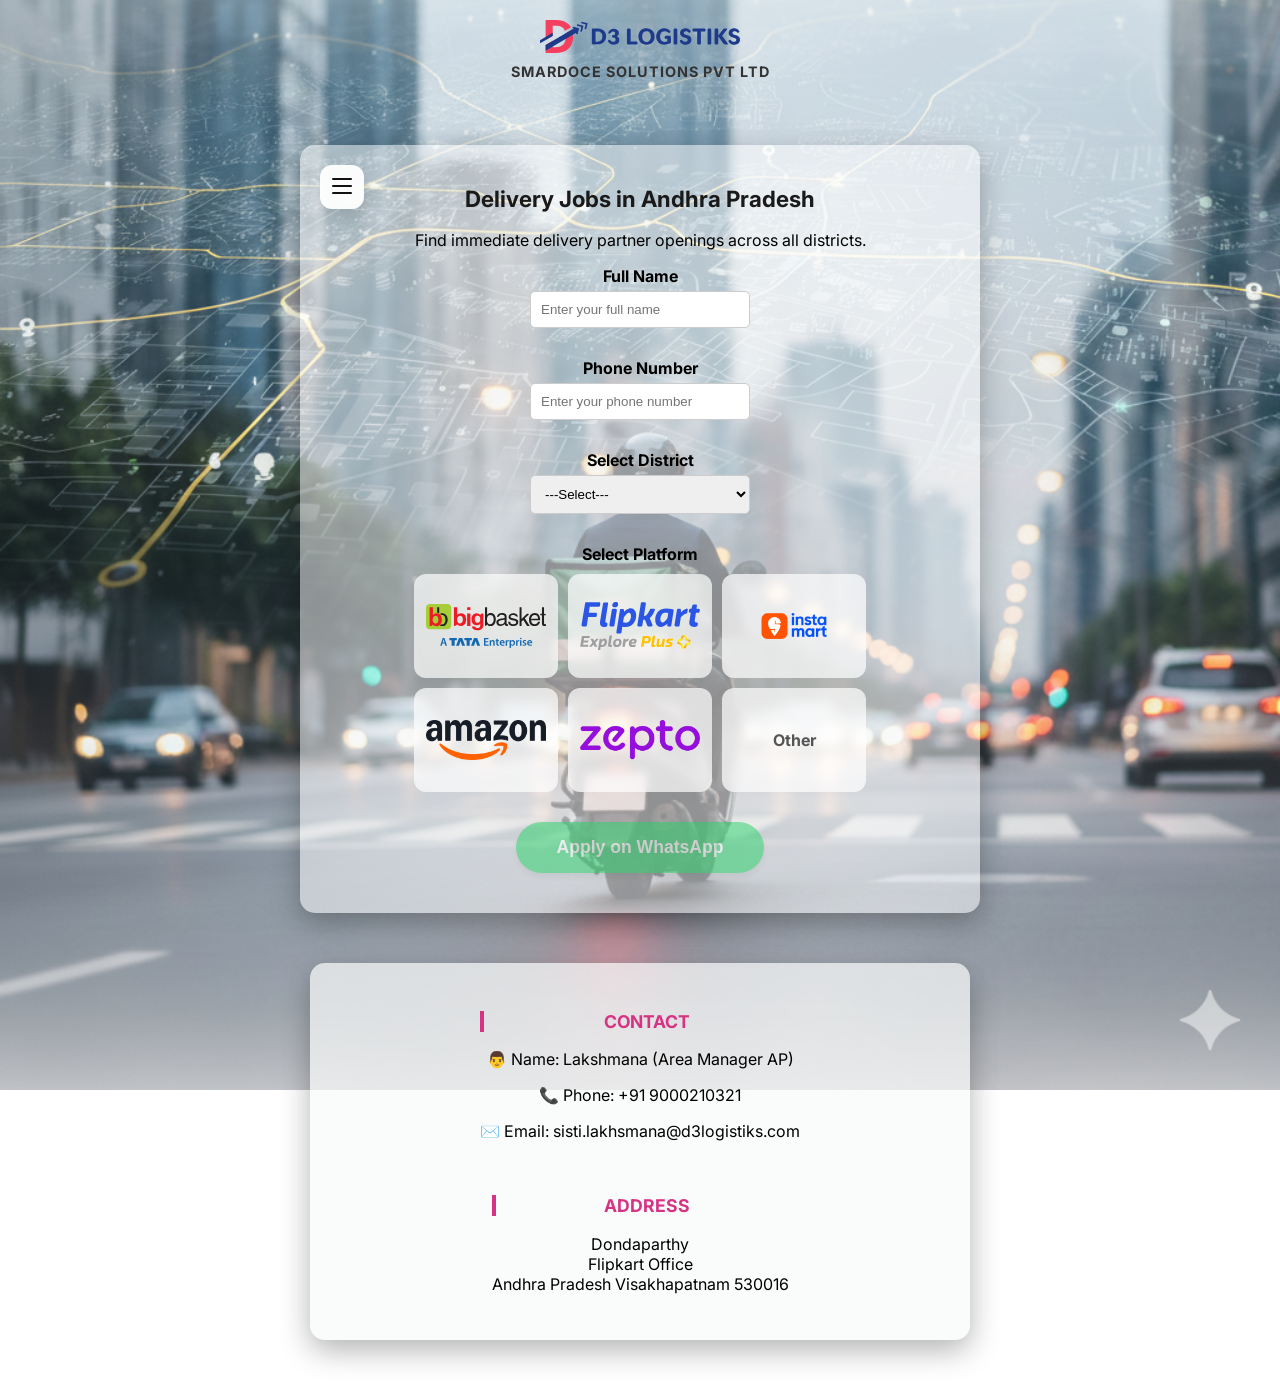
==== index.html @ c60ab4c1 "updates and new chnages" ====
<!DOCTYPE html>
<html lang="en">

<head>
  <meta name="google-site-verification" content="8rsIMIrEUwJjb5L4Sz1_j0bPpvGxQ_LB4_jhRr4Eia0" />
  <meta charset="UTF-8">
  <meta name="viewport" content="width=device-width, initial-scale=1.0">
  <link rel="icon" type="image/png" href="logo.svg">
  <link rel="stylesheet" href="style.css">
  <title>Delivery Jobs in Visakhapatnam | Direct Openings 2026</title>
  <meta name="description" content="Find the latest delivery partner jobs in Vizag. High pay and flexible hours.">

  <script type="application/ld+json">
    {
      "@context": "https://schema.org/",
      "@type": "JobPosting",
      "title": "Delivery Executive",
      "description": "Delivery partner roles available across Vizag. Must have a two-wheeler and valid license.",
      "datePosted": "2026-03-16",
      "hiringOrganization" : { "@type" : "Organization", "name" : "Delivery App Visakhapatnam" },
      "jobLocation": {
        "@type": "Place",
        "address": {
          "@type": "PostalAddress",
          "addressLocality": "Visakhapatnam",
          "addressRegion": "AP",
          "addressCountry": "IN"
        }
      }
    }
    </script>
</head>


<body>
  <div class="header-logo">
    <img src="logo.svg" alt="D3 Logistiks Logo">
    <p class="company-name">SMARDOCE SOLUTIONS PVT LTD</p>
  </div>
  <main class="main-card">
    <nav class="page-menu">
      <button class="menu-toggle" id="menu-toggle" aria-expanded="false" aria-label="Open menu">
        <span></span>
        <span></span>
        <span></span>
      </button>
      <div class="menu-dropdown" id="menu-dropdown" aria-hidden="true">
        <a href="referafriend.html" class="menu-bonus-link menu-item-link">
          <span class="menu-item-icon">🔖</span>
          Refer a Friend
          <span class="menu-bonus-value">1000/-</span>
        </a>
        <a href="help.html" class="menu-item-link">
          <span class="menu-item-icon">💡</span>
          Help
        </a>
        <a href="advance-payment.html" class="menu-item-link">
          <span class="menu-item-icon">💰</span>
          Advance Payment
        </a>
        <a href="complaint.html" class="menu-item-link">
          <span class="menu-item-icon">⚠️</span>
          Complaint
        </a>
      </div>
    </nav>
    <!-- <h1>SMARDOCE SOLUTIONS PVT LTD</h1> -->
    <h2>Delivery Jobs in Andhra Pradesh</h1>
      <p style="text-align: center;">Find immediate delivery partner openings across all districts.</p>

      <div class="form-control-group">
        <label for="name"><strong>Full Name</strong></label>
        <input type="text" id="name" name="name" placeholder="Enter your full name" maxlength="30" required>
        <div id="name-error" class="error-message" style="display: none;"></div>
      </div>

      <div class="form-control-group">
        <label for="phone"><strong>Phone Number</strong></label>
        <input type="tel" id="phone" name="phone" placeholder="Enter your phone number" pattern="[0-9]{10}" maxlength="10" required>
        <div id="phone-error" class="error-message" style="display: none;"></div>
      </div>

      <div class="form-control-group">
        <label for="district"><strong>Select District</strong></label>
        <select id="district" name="district" onchange="checkDistrict(this.value)">
          <option value="">---Select---</option>
          <option value="alluri_sitharama_raju">Alluri Sitharama Raju</option>
          <option value="anakapalli">Anakapalli</option>
          <option value="ananthapuramu">Ananthapuramu</option>
          <option value="annamayya">Annamayya</option>
          <option value="bapatla">Bapatla</option>
          <option value="chittoor">Chittoor</option>
          <option value="dr_br_ambedkar_konaseema">Dr. B.R. Ambedkar Konaseema</option>
          <option value="east_godavari">East Godavari</option>
          <option value="eluru">Eluru</option>
          <option value="guntur">Guntur</option>
          <option value="kakinada">Kakinada</option>
          <option value="krishna">Krishna</option>
          <option value="kurnool">Kurnool</option>
          <option value="nandyal">Nandyal</option>
          <option value="ntr">NTR</option>
          <option value="prakasam">Prakasam</option>
          <option value="spsr_nellore">SPSR Nellore</option>
          <option value="srikakulam">Srikakulam</option>
          <option value="tirupati">Tirupati</option>
          <option value="visakhapatnam">Visakhapatnam</option>
          <option value="vizianagaram">Vizianagaram</option>
          <option value="west_godavari">West Godavari</option>
          <option value="ysr_kadapa">YSR Kadapa</option>
          <option value="other">Other</option>
        </select>

        <input type="text" id="other-district" name="other-district" placeholder="Enter your district"
          style="display:none; margin-top: 10px;">
      </div>


      <div class="form-control-group">
        <label><strong>Select Platform</strong></label>

        <div class="platform-options">
          <label class="option-card">
            <input type="radio" name="platform" value="bigbasket" onchange="checkPlatform(this.value)">
            <div class="card-content">
              <img src="assets/Bigbasket_logo.svg" alt="Bigbasket">
            </div>
          </label>

          <label class="option-card">
            <input type="radio" name="platform" value="flipkart" onchange="checkPlatform(this.value)">
            <div class="card-content">
              <img src="assets/Flipkart_logo.svg" alt="Flipkart">
            </div>
          </label>

          <label class="option-card">
            <input type="radio" name="platform" value="instamart" onchange="checkPlatform(this.value)">
            <div class="card-content">
              <img src="assets/Instamart_logo.png" alt="Instamart">
            </div>
          </label>

          <label class="option-card">
            <input type="radio" name="platform" value="amazon" onchange="checkPlatform(this.value)">
            <div class="card-content">
              <img src="assets/amazon.png" alt="Amazon">
            </div>
          </label>

          <label class="option-card">
            <input type="radio" name="platform" value="zepto" onchange="checkPlatform(this.value)">
            <div class="card-content">
              <img src="assets/zepto.png" alt="Zepto">
            </div>
          </label>

          <label class="option-card">
            <input type="radio" name="platform" value="other" onchange="checkPlatform(this.value)">
            <div class="card-content">
              <span>Other</span>
            </div>
          </label>
        </div>

        <input type="text" id="other-platform" name="other-platform" placeholder="Enter platform name"
          style="display:none; margin-top: 15px; width: 220px; padding: 10px; border-radius: 5px; border: 1px solid #ccc;">
      </div>

      <div style="text-align: center; margin-top: 20px;">
        <button id="whatsapp-btn" class="whatsapp-apply-btn" type="button">
          Apply on WhatsApp
        </button>
      </div>
  </main>

  <script src="script.js"></script>

  <div class="loading-overlay" id="loading-overlay">
    <div>
      <div class="spinner"></div>
      <div class="loading-text">Submitting...</div>
    </div>
  </div>

</body>

<footer class="footer-container main-card">
  <div class="footer-content">
    <div class="footer-column">
      <h3 class="footer-heading">CONTACT</h3>
      <p>👨 Name: Lakshmana (Area Manager AP)</p>
      <p>📞 Phone: +91 9000210321</p>
      <p>✉️ Email: sisti.lakhsmana@d3logistiks.com</p>
    </div>

    <div class="footer-column">
      <h3 class="footer-heading">ADDRESS</h3>
      <p>Dondaparthy<br>Flipkart Office<br>Andhra Pradesh Visakhapatnam 530016</p>
    </div>
  </div>

</footer>

</html>
---- style.css ----
/* Import modern font from Google Fonts */
    @import url('https://fonts.googleapis.com/css2?family=Inter:wght@300;400;600&display=swap');

    .main-card {
        background: rgba(255, 255, 255, 0.5); /* 90% opacity white */
        padding: 40px;
        border-radius: 15px;
        margin: 50px auto;
        width: 90%;
        max-width: 600px;
        box-shadow: 0 10px 30px rgba(0,0,0,0.3);
        position: relative;
    }
    
    .footer-container {
        background-color: rgba(248, 249, 250, 0.7); /* Slight transparency */
        padding: 20px;
        text-align: center;
    }

    body {
        background-image: url('assets/backgroundD3.png');
        background-size: cover;
        background-position: center;
        background-attachment: fixed;
        background-repeat: no-repeat;
        font-family: 'Inter', sans-serif;
        margin: 0;
        min-height: 100vh;
    }

    .header-logo {
        display: flex;
        flex-direction: column; /* Stacks items vertically */
        align-items: center;    /* Centers items horizontally */
        margin: 20px 0;         /* Adds space above and below the header */
    }
    
    .header-logo img {
        width: 200px;
        height: auto;
    }
    
    .company-name {
        margin-top: 10px;       /* Gap between logo and text */
        font-size: 0.9em;       /* Adjust size to look professional */
        font-weight: bold;
        color: #333;            /* Matches your clean aesthetic */
        letter-spacing: 1px;    /* Optional: adds a modern feel */
        text-transform: uppercase;
    }

    .page-menu {
        display: flex;
        justify-content: flex-start;
        align-items: center;
        position: absolute;
        top: 20px;
        left: 20px;
        z-index: 20;
        padding: 0;
    }

    .menu-toggle {
        border: none;
        background: rgba(255, 255, 255, 0.95);
        width: 44px;
        height: 44px;
        border-radius: 12px;
        cursor: pointer;
        display: inline-flex;
        align-items: center;
        justify-content: center;
        box-shadow: 0 8px 20px rgba(0,0,0,0.12);
        transition: transform 0.2s ease, background-color 0.2s ease;
        padding: 0;
        position: relative;
    }

    .menu-toggle:hover,
    .menu-toggle:focus {
        background: rgba(255, 255, 255, 1);
        transform: translateY(-1px);
    }

    .menu-toggle span {
        display: block;
        width: 20px;
        height: 2.5px;
        background: #111;
        border-radius: 999px;
        position: absolute;
        left: 50%;
        transform: translateX(-50%);
        transition: transform 0.2s ease, opacity 0.2s ease;
    }

    .menu-toggle span:nth-child(1) {
        top: 13px;
    }

    .menu-toggle span:nth-child(2) {
        top: 20px;
    }

    .menu-toggle span:nth-child(3) {
        top: 27px;
    }

    .menu-dropdown {
        position: absolute;
        top: 72px;
        left: 0;
        background: rgba(255, 255, 255, 0.95);
        border-radius: 16px;
        box-shadow: 0 18px 40px rgba(0,0,0,0.18);
        display: none;
        flex-direction: column;
        gap: 10px;
        padding: 16px;
        min-width: 200px;
        z-index: 10;
    }

    .menu-dropdown.show {
        display: flex;
    }

    .menu-dropdown a {
        display: block;
        color: #111;
        background: rgba(0, 0, 0, 0.04);
        padding: 10px 14px;
        border-radius: 12px;
        text-decoration: none;
        font-weight: 600;
        transition: background 0.2s ease;
    }

    .menu-dropdown a:hover,
    .menu-dropdown a:focus {
        background: rgba(0, 0, 0, 0.08);
    }

    .menu-bonus-link,
    .menu-item-link {
        display: flex;
        align-items: center;
        gap: 10px;
        justify-content: flex-start;
    }

    .menu-bonus-link .menu-bonus-value {
        margin-left: auto;
    }

    .menu-item-icon,
    .menu-bonus-icon {
        display: inline-flex;
        align-items: center;
        justify-content: center;
        width: 30px;
        height: 30px;
        border-radius: 10px;
        font-size: 1rem;
    }

    .menu-item-icon {
        background: rgba(0, 0, 0, 0.06);
        color: #111;
    }

    .menu-bonus-icon {
        background: #ef4b4b;
        color: #fff;
    }

    .menu-bonus-value {
        background: #ffecea;
        color: #c31e1e;
        padding: 4px 10px;
        border-radius: 999px;
        font-weight: 700;
        font-size: 0.95rem;
        white-space: nowrap;
    }

    .page-link {
        display: inline-block;
        margin-top: 18px;
        color: #111;
        background: rgba(255,255,255,0.92);
        border-radius: 12px;
        padding: 10px 16px;
        text-decoration: none;
        font-weight: 600;
        box-shadow: 0 8px 18px rgba(0,0,0,0.1);
    }

    .page-link:hover,
    .page-link:focus {
        background: rgba(255,255,255,1);
    }

    .info-section {
        background: rgba(255, 255, 255, 0.72);
        margin: 20px auto;
        padding: 24px;
        border-radius: 18px;
        max-width: 760px;
        box-shadow: 0 20px 40px rgba(0,0,0,0.08);
    }

    .info-section h3 {
        margin-top: 0;
        font-size: 1.2rem;
        color: #111;
    }

    .info-section p {
        margin: 10px 0 0;
        line-height: 1.6;
        color: #333;
    }

    h1 { text-align: center; color: #1a1a1a; margin-bottom: 30px; }
    h2 { text-align: center; color: #1a1a1a; margin-top: 0; font-size: 1.4em; }
    
    @media (max-width: 768px) {
        body { padding: 10px; }
        .main-card {
            width: 95%;
            padding: 30px;
        }
        .page-menu {
            top: 12px;
            left: 12px;
        }
        .menu-dropdown {
            top: 64px;
            right: auto;
            left: 12px;
            min-width: calc(100vw - 48px);
            max-width: 300px;
        }
        .whatsapp-apply-btn {
            width: 100%;
            padding: 15px;
        }
        .form-control-group {
            width: 100%;
        }
                #district, #other-district, #platform, #name, #phone, #ap-name, #ap-phone, #ap-hub-name, #ap-hub-incharge, #ap-location {
            width: 100%;
            max-width: 100%;
        }
    }

    @media (max-width: 600px) {
        body { padding: 10px; }
        .main-card {
            padding: 24px;
        }
    }

    .whatsapp-apply-btn {
        display: inline-block;
        background-color: #25D366; /* Official WhatsApp Green */
        color: white;
        padding: 15px 40px;
        border-radius: 50px; /* This makes it pill-shaped */
        text-decoration: none;
        font-weight: 600;
        font-size: 1.1em;
        text-align: center;
        border: none;
        cursor: pointer;
        box-shadow: 0 4px 6px rgba(0,0,0,0.1);
        transition: background-color 0.3s, transform 0.2s;
    }
    
    .whatsapp-apply-btn:hover {
        background-color: #128C7E; /* Darker green on hover */
        transform: scale(1.05); /* Slight pop effect */
    }

    /* Container for the district selection group */
.form-control-group {
    display: flex;
    flex-direction: column;
    align-items: center; /* Keeps everything centered */
    margin-bottom: 30px;
}

/* Force both the select and input to have the exact same width and padding */
#district, #other-district, #platform, #name, #phone, #ap-name, #ap-phone, #ap-hub-name, #ap-hub-incharge, #ap-location, #rf-name, #rf-phone, #rf-hub-name, #rf-referral-name, #rf-location, #cm-name, #cm-phone, #cm-hub-name, #cm-complaint {
    width: 220px;
    padding: 10px;
    border-radius: 5px;
    border: 1px solid #ccc;
    box-sizing: border-box; /* This is crucial for consistent alignment */
    margin-top: 5px;
}


/* Ensure the footer inherits the card look */
.footer-container.main-card {
    margin-top: 50px;
    padding: 30px;
    display: block; /* Ensures it acts like a card */
}

/* Use Flexbox to align contact/address side-by-side */
.footer-content {
    display: flex;
    flex-wrap: wrap;
    justify-content: space-around;
    gap: 20px;
}

.footer-heading {
    color: #d63384; 
    font-size: 1.1em; 
    border-left: 4px solid #d63384; 
    padding-left: 10px;
}


.platform-options {
    display: flex;
    flex-wrap: wrap;
    gap: 10px;
    justify-content: center;
    margin-top: 10px;
}

/* Hide the actual radio button circles */
.option-card input[type="radio"] {
    display: none;
}

/* The card now acts as the primary interactive element */
.card-content {
    width: 120px;
    height: 80px;
    display: flex;
    align-items: center;
    justify-content: center;
    background: rgba(255, 255, 255, 0.7); /* Matching your glass effect */
    border: 2px solid transparent;
    border-radius: 12px;
    cursor: pointer;
    transition: all 0.3s ease;
    padding: 10px;
    backdrop-filter: blur(5px);
}

/* Hover effect for better UX */
.card-content:hover {
    background: rgba(255, 255, 255, 0.9);
    transform: translateY(-3px);
    box-shadow: 0 6px 15px rgba(0, 0, 0, 0.1);
}

/* When the HIDDEN radio is checked, style the card content */
.option-card input[type="radio"]:checked + .card-content {
    border-color: #d63384; /* Your pink/brand color */
    background: #fff;
    box-shadow: 0 4px 12px rgba(214, 51, 132, 0.3);
    transform: scale(1.05); /* Slight pop to show selection */
}

.card-content img {
    max-width: 100%;
    max-height: 100%;
    object-fit: contain; /* Prevents logos from stretching */
}

/* Style for the 'Other' text to match logo height */
.card-content span {
    font-weight: bold;
    color: #555;
}

/* Loading Spinner Styles */
.loading-overlay {
    display: none;
    position: fixed;
    top: 0;
    left: 0;
    width: 100%;
    height: 100%;
    background: rgba(0, 0, 0, 0.5);
    z-index: 9999;
    justify-content: center;
    align-items: center;
}

.loading-overlay.show {
    display: flex;
}

.spinner {
    width: 50px;
    height: 50px;
    border: 4px solid rgba(255, 255, 255, 0.3);
    border-top-color: #fff;
    border-radius: 50%;
    animation: spin 0.8s linear infinite;
}

@keyframes spin {
    to {
        transform: rotate(360deg);
    }
}

.loading-text {
    position: absolute;
    color: #fff;
    font-size: 1.1em;
    margin-top: 80px;
}

/* Error message styling */
.error-message {
    color: #e74c3c;
    font-size: 0.85em;
    margin-top: 5px;
    font-weight: 500;
    text-align: left;
    width: 220px;
    background-color: rgba(231, 76, 60, 0.1);
    padding: 3px 5px;
    border-radius: 3px;
    border-left: 3px solid #e74c3c;
}
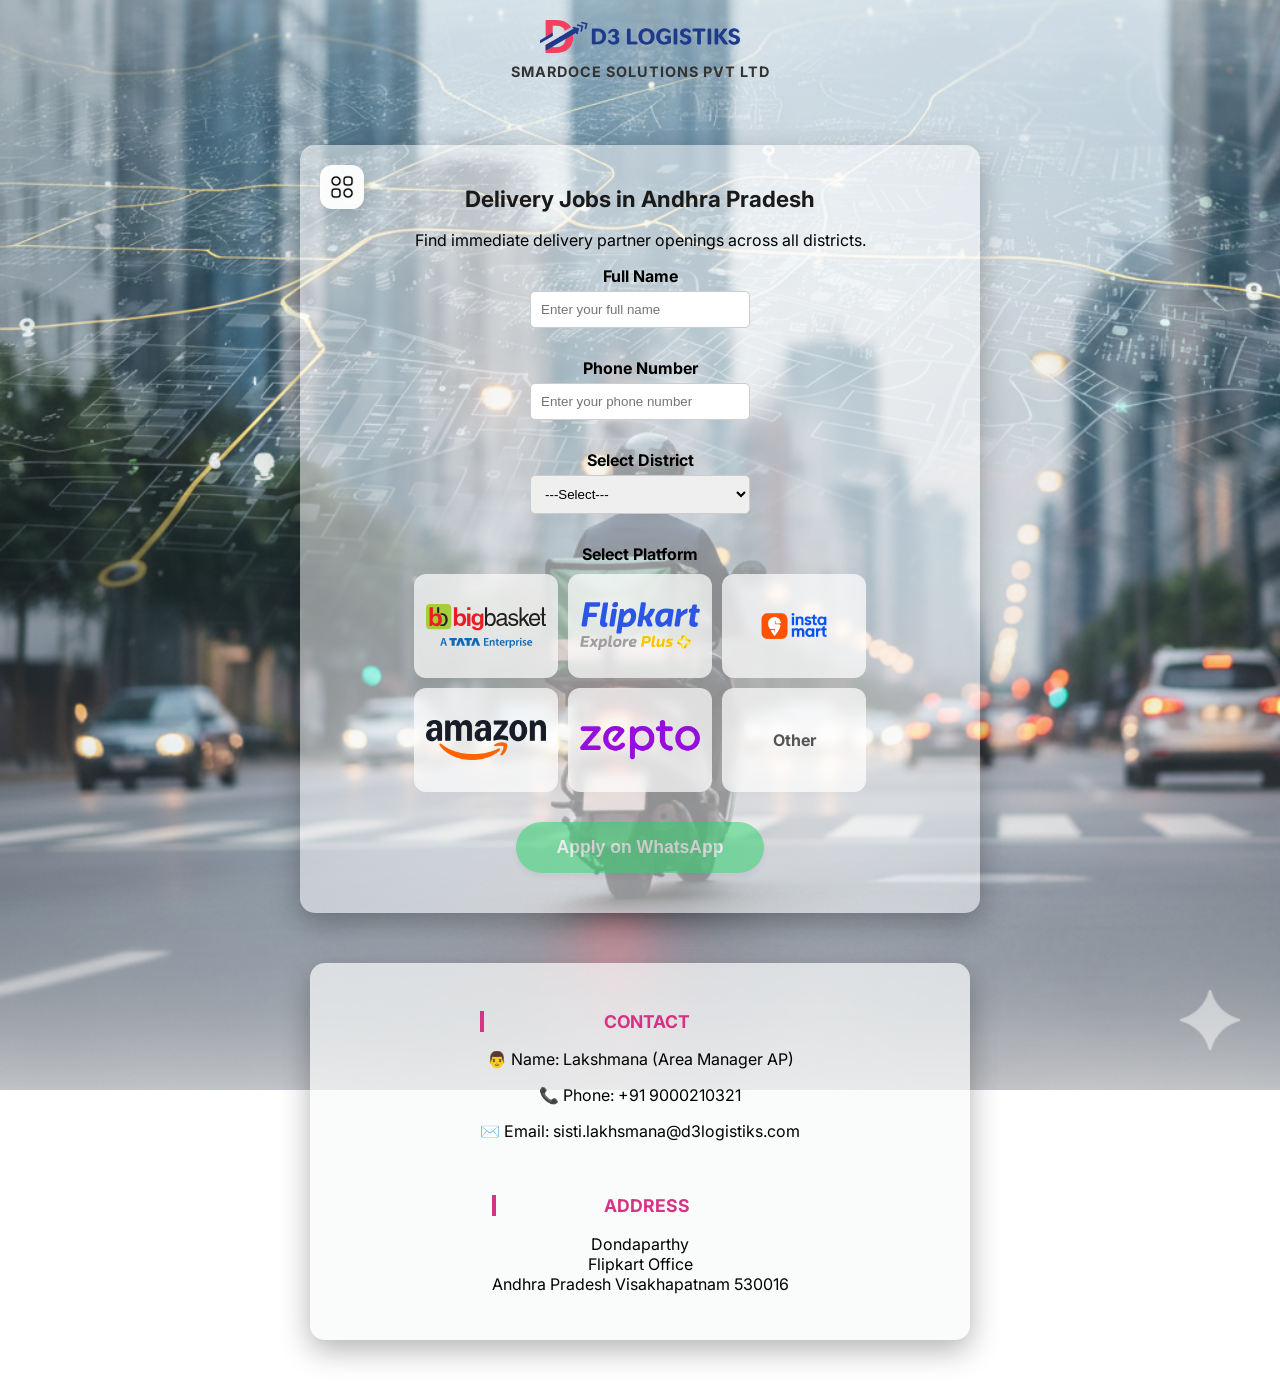
==== commit 471c30c2: "icons" ====
--- a/index.html
+++ b/index.html
@@ -40,9 +40,7 @@
   <main class="main-card">
     <nav class="page-menu">
       <button class="menu-toggle" id="menu-toggle" aria-expanded="false" aria-label="Open menu">
-        <span></span>
-        <span></span>
-        <span></span>
+        <img src="assets/menu.png" alt="Menu" class="menu-icon-img">
       </button>
       <div class="menu-dropdown" id="menu-dropdown" aria-hidden="true">
         <a href="referafriend.html" class="menu-bonus-link menu-item-link">
--- a/style.css
+++ b/style.css
@@ -83,28 +83,10 @@
         transform: translateY(-1px);
     }
 
-    .menu-toggle span {
-        display: block;
-        width: 20px;
-        height: 2.5px;
-        background: #111;
-        border-radius: 999px;
-        position: absolute;
-        left: 50%;
-        transform: translateX(-50%);
-        transition: transform 0.2s ease, opacity 0.2s ease;
-    }
-
-    .menu-toggle span:nth-child(1) {
-        top: 13px;
-    }
-
-    .menu-toggle span:nth-child(2) {
-        top: 20px;
-    }
-
-    .menu-toggle span:nth-child(3) {
-        top: 27px;
+    .menu-icon-img {
+        width: 24px;
+        height: 24px;
+        object-fit: contain;
     }
 
     .menu-dropdown {
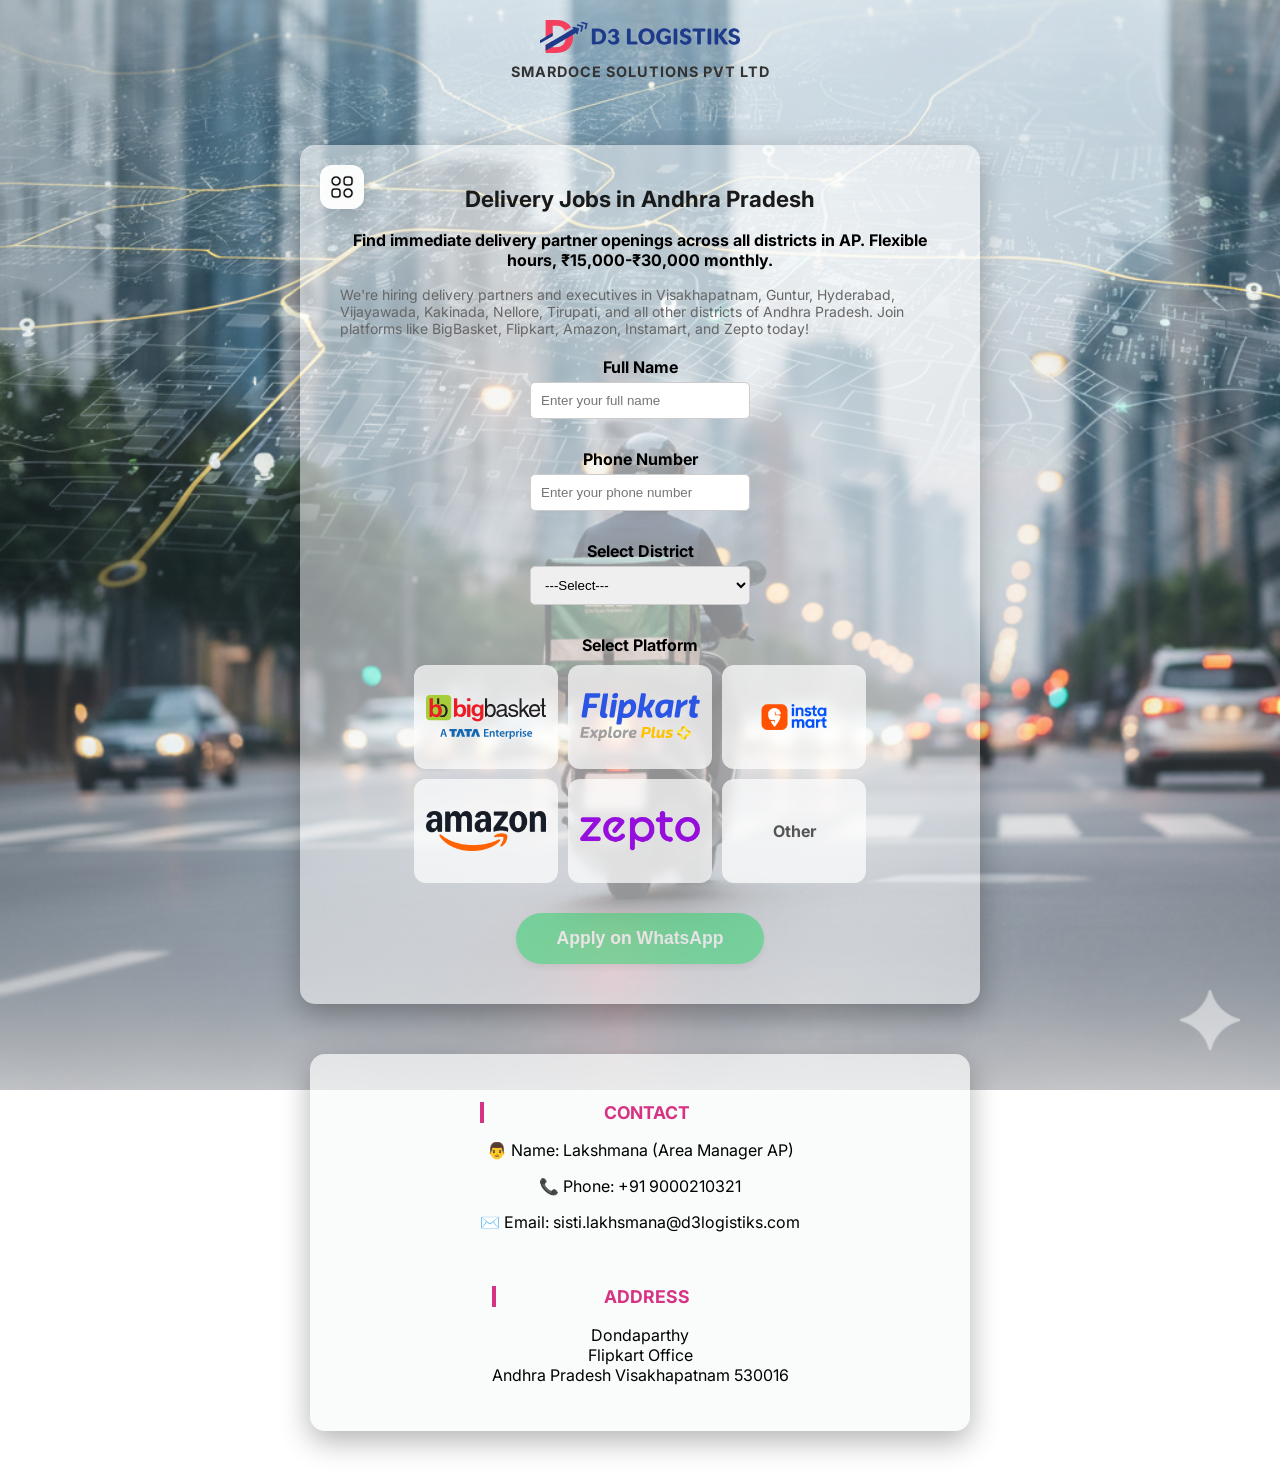
==== commit 496c8647: "site settings" ====
--- a/index.html
+++ b/index.html
@@ -7,26 +7,99 @@
   <meta name="viewport" content="width=device-width, initial-scale=1.0">
   <link rel="icon" type="image/png" href="logo.svg">
   <link rel="stylesheet" href="style.css">
-  <title>Delivery Jobs in Visakhapatnam | Direct Openings 2026</title>
-  <meta name="description" content="Find the latest delivery partner jobs in Vizag. High pay and flexible hours.">
+  <title>Delivery Jobs in Andhra Pradesh | Hiring Now 2026 | SMARDOCE</title>
+  <meta name="description" content="Delivery jobs in Andhra Pradesh. Find delivery partner openings in Visakhapatnam, Guntur, Hyderabad, and all districts. ₹15,000-₹30,000 monthly. Apply now!">
+  <meta name="keywords" content="delivery jobs andhra pradesh, delivery partner jobs ap, delivery boy jobs vizag, courier jobs ap, logistics jobs andhra pradesh">
+  <meta name="author" content="SMARDOCE SOLUTIONS PVT LTD">
+  <meta name="robots" content="index, follow, max-snippet:-1, max-image-preview:large, max-video-preview:-1">
+  <meta property="og:title" content="Delivery Jobs in Andhra Pradesh | Direct Openings 2026">
+  <meta property="og:description" content="Delivery partner jobs available across all districts in AP. Flexible hours, good pay, and immediate hiring.">
+  <meta property="og:type" content="website">
+  <meta property="og:url" content="https://deliveryboyjobs.store/">
+  <meta name="twitter:card" content="summary_large_image">
+  <meta name="twitter:title" content="Delivery Jobs in Andhra Pradesh">
+  <meta name="twitter:description" content="Apply for delivery jobs in AP. Multiple platforms hiring now!">
 
   <script type="application/ld+json">
     {
       "@context": "https://schema.org/",
+      "@type": "Organization",
+      "name": "SMARDOCE SOLUTIONS PVT LTD",
+      "url": "https://deliveryboyjobs.store/",
+      "sameAs": [],
+      "address": {
+        "@type": "PostalAddress",
+        "streetAddress": "Dondaparthy, Flipkart Office",
+        "addressLocality": "Visakhapatnam",
+        "addressRegion": "AP",
+        "postalCode": "530016",
+        "addressCountry": "IN"
+      },
+      "contactPoint": {
+        "@type": "ContactPoint",
+        "contactType": "Customer Service",
+        "telephone": "+91-9000210321"
+      }
+    }
+    </script>
+    <script type="application/ld+json">
+    {
+      "@context": "https://schema.org/",
       "@type": "JobPosting",
-      "title": "Delivery Executive",
-      "description": "Delivery partner roles available across Vizag. Must have a two-wheeler and valid license.",
-      "datePosted": "2026-03-16",
-      "hiringOrganization" : { "@type" : "Organization", "name" : "Delivery App Visakhapatnam" },
-      "jobLocation": {
-        "@type": "Place",
-        "address": {
-          "@type": "PostalAddress",
-          "addressLocality": "Visakhapatnam",
-          "addressRegion": "AP",
-          "addressCountry": "IN"
+      "title": "Delivery Partner/Executive",
+      "description": "Delivery partner roles available across Andhra Pradesh. Must have a two-wheeler and valid license. Flexible hours, good pay.",
+      "datePosted": "2026-04-22",
+      "validThrough": "2026-12-31",
+      "hiringOrganization": {
+        "@type": "Organization",
+        "name": "SMARDOCE SOLUTIONS PVT LTD",
+        "sameAs": "https://deliveryboyjobs.store/"
+      },
+      "jobLocationType": "TELECOMMUTE",
+      "jobLocation": [
+        {
+          "@type": "Place",
+          "address": {
+            "@type": "PostalAddress",
+            "addressLocality": "Visakhapatnam",
+            "addressRegion": "AP",
+            "addressCountry": "IN"
+          }
+        },
+        {
+          "@type": "Place",
+          "address": {
+            "@type": "PostalAddress",
+            "addressLocality": "Guntur",
+            "addressRegion": "AP",
+            "addressCountry": "IN"
+          }
+        },
+        {
+          "@type": "Place",
+          "address": {
+            "@type": "PostalAddress",
+            "addressLocality": "Hyderabad",
+            "addressRegion": "AP",
+            "addressCountry": "IN"
+          }
+        },
+        {
+          "@type": "Place",
+          "address": {
+            "@type": "PostalAddress",
+            "addressLocality": "Vijayawada",
+            "addressRegion": "AP",
+            "addressCountry": "IN"
+          }
         }
-      }
+      ],
+      "baseSalary": {
+        "@type": "PriceSpecification",
+        "priceCurrency": "INR",
+        "price": "15000-30000"
+      },
+      "employmentType": "CONTRACTOR"
     }
     </script>
 </head>
@@ -63,8 +136,10 @@
       </div>
     </nav>
     <!-- <h1>SMARDOCE SOLUTIONS PVT LTD</h1> -->
-    <h2>Delivery Jobs in Andhra Pradesh</h1>
-      <p style="text-align: center;">Find immediate delivery partner openings across all districts.</p>
+    <h1 style="display:none;">Delivery Jobs in Andhra Pradesh - Hire Now</h1>
+    <h2>Delivery Jobs in Andhra Pradesh</h2>
+    <p style="text-align: center;"><strong>Find immediate delivery partner openings across all districts in AP. Flexible hours, ₹15,000-₹30,000 monthly.</strong></p>
+    <p style="font-size: 14px; color: #666; margin-bottom: 20px;">We're hiring delivery partners and executives in Visakhapatnam, Guntur, Hyderabad, Vijayawada, Kakinada, Nellore, Tirupati, and all other districts of Andhra Pradesh. Join platforms like BigBasket, Flipkart, Amazon, Instamart, and Zepto today!</p>
 
       <div class="form-control-group">
         <label for="name"><strong>Full Name</strong></label>
@@ -174,8 +249,11 @@
   <script src="script.js"></script>
 
   <div class="loading-overlay" id="loading-overlay">
-    <div>
-      <div class="spinner"></div>
+    <div class="loading-container">
+      <div class="delivery-bike">
+        <div class="bike-body">🏍️</div>
+        <div class="bike-trail"></div>
+      </div>
       <div class="loading-text">Submitting...</div>
     </div>
   </div>
--- a/style.css
+++ b/style.css
@@ -382,26 +382,74 @@
     display: flex;
 }
 
+.loading-container {
+    display: flex;
+    flex-direction: column;
+    align-items: center;
+    justify-content: center;
+    gap: 30px;
+}
+
+.delivery-bike {
+    position: relative;
+    width: 300px;
+    height: 100px;
+}
+
+.bike-body {
+    font-size: 80px;
+    animation: bikeDrive 2s ease-in-out infinite;
+    display: inline-block;
+}
+
+.bike-trail {
+    position: absolute;
+    bottom: 10px;
+    left: 0;
+    width: 300px;
+    height: 3px;
+    background: linear-gradient(to right, rgba(255, 255, 255, 0.6) 0%, transparent 100%);
+    border-radius: 2px;
+    animation: trailMove 2s ease-in-out infinite;
+}
+
+@keyframes bikeDrive {
+    0% {
+        transform: translateX(0) scaleX(1);
+        opacity: 0.8;
+    }
+    50% {
+        transform: translateX(150px) scaleX(1);
+        opacity: 1;
+    }
+    100% {
+        transform: translateX(0) scaleX(1);
+        opacity: 0.8;
+    }
+}
+
+@keyframes trailMove {
+    0% {
+        width: 0;
+    }
+    50% {
+        width: 300px;
+    }
+    100% {
+        width: 0;
+    }
+}
+
 .spinner {
-    width: 50px;
-    height: 50px;
-    border: 4px solid rgba(255, 255, 255, 0.3);
-    border-top-color: #fff;
-    border-radius: 50%;
-    animation: spin 0.8s linear infinite;
-}
-
-@keyframes spin {
-    to {
-        transform: rotate(360deg);
-    }
+    display: none;
 }
 
 .loading-text {
-    position: absolute;
+    position: relative;
     color: #fff;
     font-size: 1.1em;
-    margin-top: 80px;
+    font-weight: 600;
+    letter-spacing: 0.5px;
 }
 
 /* Error message styling */
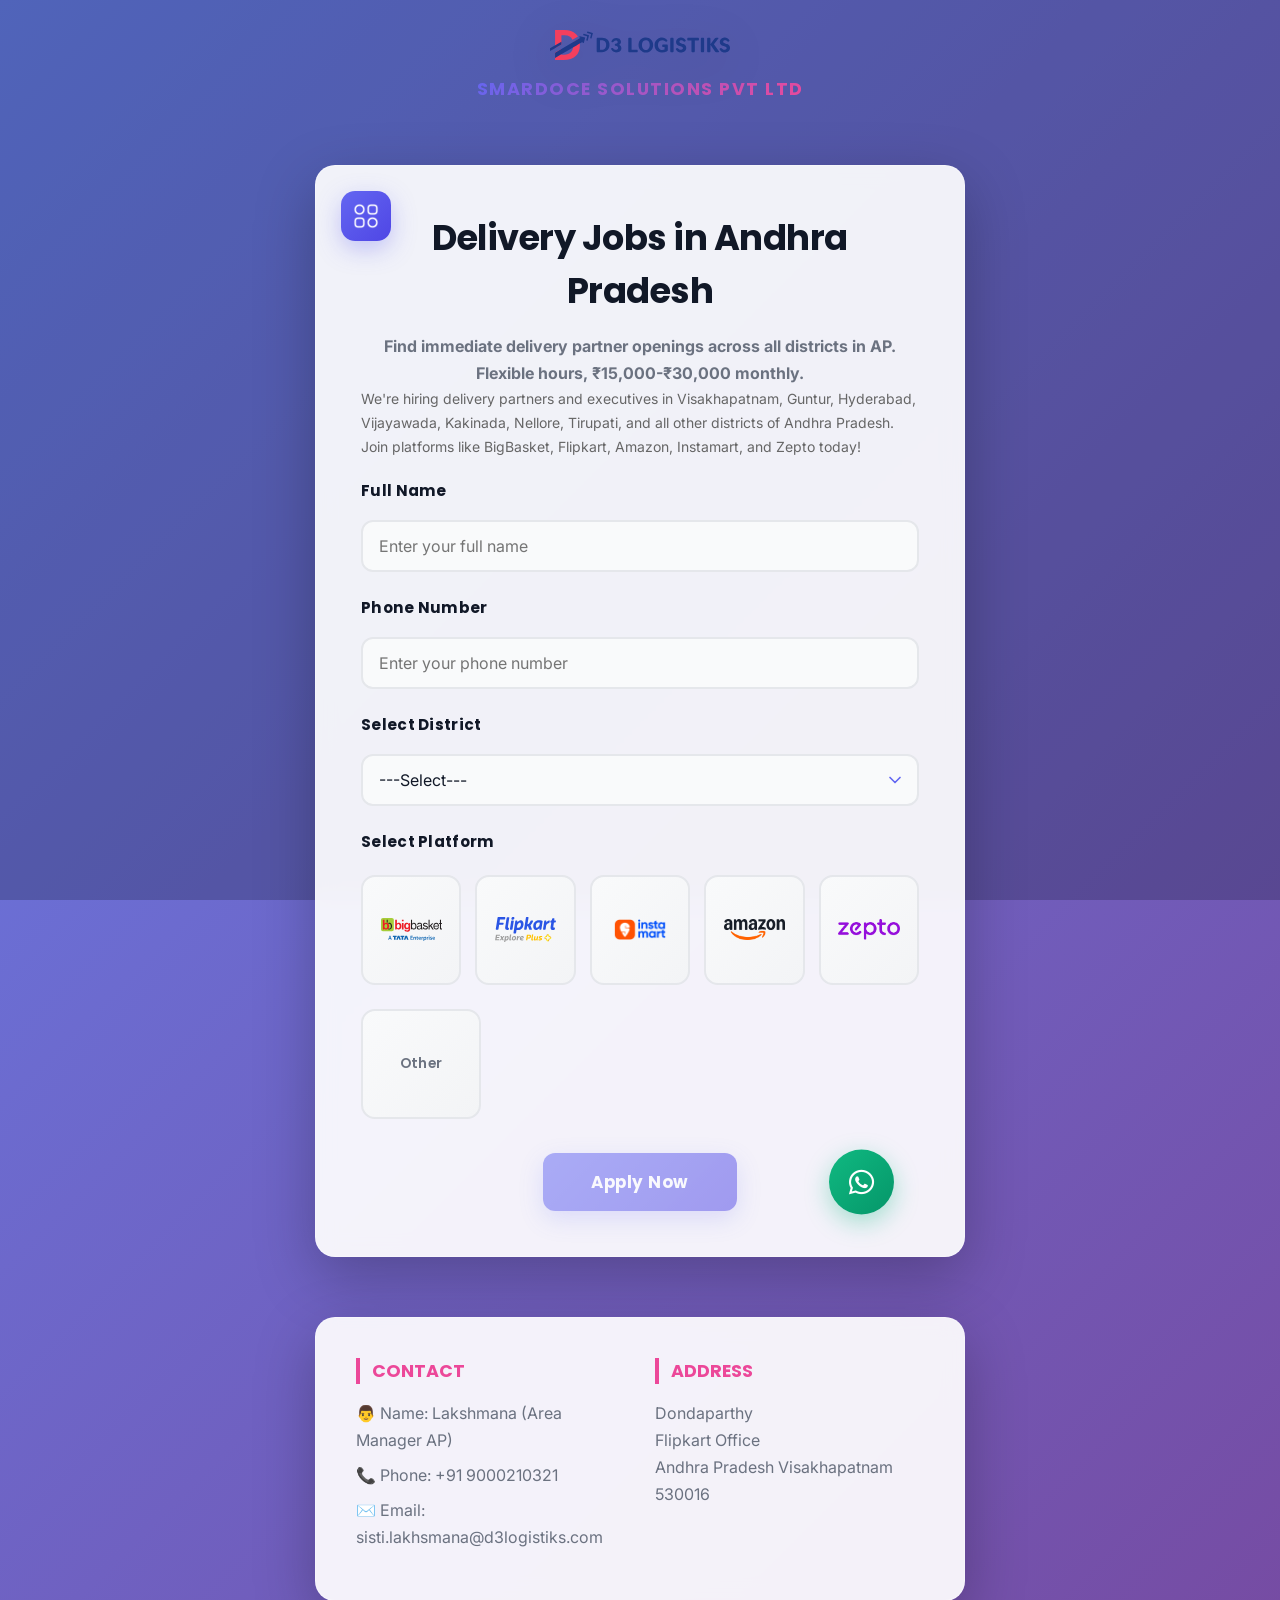
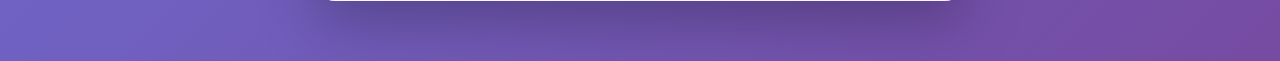
==== commit fdc1b47b: "All ui chnage" ====
--- a/index.html
+++ b/index.html
@@ -7,6 +7,7 @@
   <meta name="viewport" content="width=device-width, initial-scale=1.0">
   <link rel="icon" type="image/png" href="logo.svg">
   <link rel="stylesheet" href="style.css">
+  <link rel="stylesheet" href="https://cdnjs.cloudflare.com/ajax/libs/font-awesome/6.4.0/css/all.min.css">
   <title>Delivery Jobs in Andhra Pradesh | Hiring Now 2026 | SMARDOCE</title>
   <meta name="description" content="Delivery jobs in Andhra Pradesh. Find delivery partner openings in Visakhapatnam, Guntur, Hyderabad, and all districts. ₹15,000-₹30,000 monthly. Apply now!">
   <meta name="keywords" content="delivery jobs andhra pradesh, delivery partner jobs ap, delivery boy jobs vizag, courier jobs ap, logistics jobs andhra pradesh">
@@ -239,9 +240,12 @@
           style="display:none; margin-top: 15px; width: 220px; padding: 10px; border-radius: 5px; border: 1px solid #ccc;">
       </div>
 
-      <div style="text-align: center; margin-top: 20px;">
-        <button id="whatsapp-btn" class="whatsapp-apply-btn" type="button">
-          Apply on WhatsApp
+      <div style="text-align: center; margin-top: 20px; position: relative;">
+        <button id="apply-btn" class="apply-btn" type="button">
+          Apply Now
+        </button>
+        <button id="whatsapp-icon-btn" class="whatsapp-icon-btn" type="button" title="Contact on WhatsApp">
+          <i class="fa-brands fa-whatsapp"></i>
         </button>
       </div>
   </main>
--- a/style.css
+++ b/style.css
@@ -1,52 +1,172 @@
-    /* Import modern font from Google Fonts */
-    @import url('https://fonts.googleapis.com/css2?family=Inter:wght@300;400;600&display=swap');
-
-    .main-card {
-        background: rgba(255, 255, 255, 0.5); /* 90% opacity white */
-        padding: 40px;
-        border-radius: 15px;
-        margin: 50px auto;
-        width: 90%;
-        max-width: 600px;
-        box-shadow: 0 10px 30px rgba(0,0,0,0.3);
-        position: relative;
-    }
-    
-    .footer-container {
-        background-color: rgba(248, 249, 250, 0.7); /* Slight transparency */
-        padding: 20px;
-        text-align: center;
-    }
-
+    /* Import modern fonts from Google Fonts */
+    @import url('https://fonts.googleapis.com/css2?family=Poppins:wght@300;400;500;600;700;800&family=Inter:wght@300;400;600;700&display=swap');
+
+    * {
+        margin: 0;
+        padding: 0;
+        box-sizing: border-box;
+    }
+
+    /* Root color variables for easy customization */
+    :root {
+        --primary: #6366f1;
+        --primary-dark: #4f46e5;
+        --primary-light: #818cf8;
+        --secondary: #ec4899;
+        --accent: #f59e0b;
+        --success: #10b981;
+        --danger: #ef4444;
+        --dark: #1f2937;
+        --light: #f3f4f6;
+        --border: #e5e7eb;
+        --text-primary: #111827;
+        --text-secondary: #6b7280;
+    }
+
+    /* Professional Heading Styles with Modern Fonts */
+    h1 {
+        font-family: 'Poppins', sans-serif;
+        font-size: 2.8em;
+        font-weight: 800;
+        color: var(--text-primary);
+        margin-bottom: 16px;
+        letter-spacing: -1px;
+        background: linear-gradient(135deg, var(--primary) 0%, var(--secondary) 100%);
+        -webkit-background-clip: text;
+        -webkit-text-fill-color: transparent;
+        background-clip: text;
+    }
+
+    h2 {
+        font-family: 'Poppins', sans-serif;
+        font-size: 2.2em;
+        font-weight: 700;
+        color: var(--text-primary);
+        margin-bottom: 16px;
+        letter-spacing: -0.5px;
+    }
+
+    h3 {
+        font-family: 'Poppins', sans-serif;
+        font-size: 1.5em;
+        font-weight: 600;
+        color: var(--text-primary);
+        margin-bottom: 12px;
+        letter-spacing: 0px;
+    }
+
+    p {
+        font-family: 'Inter', sans-serif;
+        color: var(--text-secondary);
+        line-height: 1.7;
+        font-size: 1em;
+    }
+
+    /* Modern gradient background */
     body {
-        background-image: url('assets/backgroundD3.png');
-        background-size: cover;
-        background-position: center;
-        background-attachment: fixed;
-        background-repeat: no-repeat;
+        background: linear-gradient(135deg, #667eea 0%, #764ba2 25%, #f093fb 50%, #4facfe 75%, #00f2fe 100%);
+        background-size: 400% 400%;
+        animation: gradientShift 15s ease infinite;
         font-family: 'Inter', sans-serif;
         margin: 0;
         min-height: 100vh;
+        position: relative;
+    }
+
+    @keyframes gradientShift {
+        0% { background-position: 0% 50%; }
+        50% { background-position: 100% 50%; }
+        100% { background-position: 0% 50%; }
+    }
+
+    /* Overlay for better readability */
+    body::before {
+        content: '';
+        position: fixed;
+        top: 0;
+        left: 0;
+        right: 0;
+        bottom: 0;
+        background: rgba(15, 23, 42, 0.25);
+        pointer-events: none;
+        z-index: 0;
+    }
+
+    .main-card {
+        background: rgba(255, 255, 255, 0.92);
+        backdrop-filter: blur(10px);
+        -webkit-backdrop-filter: blur(10px);
+        padding: 45px;
+        border-radius: 20px;
+        margin: 60px auto;
+        width: 90%;
+        max-width: 650px;
+        box-shadow: 0 20px 60px rgba(0, 0, 0, 0.25);
+        position: relative;
+        z-index: 1;
+        border: 1px solid rgba(255, 255, 255, 0.3);
+        transition: all 0.3s ease;
+    }
+
+    .main-card:hover {
+        box-shadow: 0 30px 80px rgba(0, 0, 0, 0.35);
+        transform: translateY(-2px);
+    }
+    
+    .footer-container {
+        background: rgba(255, 255, 255, 0.92);
+        backdrop-filter: blur(10px);
+        -webkit-backdrop-filter: blur(10px);
+        padding: 45px;
+        text-align: center;
+        border: 1px solid rgba(255, 255, 255, 0.3);
+        margin-top: 40px;
+        position: relative;
+        z-index: 1;
     }
 
     .header-logo {
         display: flex;
-        flex-direction: column; /* Stacks items vertically */
-        align-items: center;    /* Centers items horizontally */
-        margin: 20px 0;         /* Adds space above and below the header */
+        flex-direction: column;
+        align-items: center;
+        margin: 30px 0;
+        position: relative;
+        z-index: 1;
+        animation: slideDown 0.6s ease-out;
+    }
+
+    @keyframes slideDown {
+        from {
+            opacity: 0;
+            transform: translateY(-30px);
+        }
+        to {
+            opacity: 1;
+            transform: translateY(0);
+        }
     }
     
     .header-logo img {
-        width: 200px;
+        width: 180px;
         height: auto;
+        transition: transform 0.3s ease;
+        filter: drop-shadow(0 10px 25px rgba(0, 0, 0, 0.15));
+    }
+
+    .header-logo img:hover {
+        transform: scale(1.05);
     }
     
     .company-name {
-        margin-top: 10px;       /* Gap between logo and text */
-        font-size: 0.9em;       /* Adjust size to look professional */
-        font-weight: bold;
-        color: #333;            /* Matches your clean aesthetic */
-        letter-spacing: 1px;    /* Optional: adds a modern feel */
+        margin-top: 15px;
+        font-family: 'Poppins', sans-serif;
+        font-size: 1.1em;
+        font-weight: 700;
+        background: linear-gradient(135deg, var(--primary) 0%, var(--secondary) 100%);
+        -webkit-background-clip: text;
+        -webkit-text-fill-color: transparent;
+        background-clip: text;
+        letter-spacing: 1.5px;
         text-transform: uppercase;
     }
 
@@ -55,53 +175,59 @@
         justify-content: flex-start;
         align-items: center;
         position: absolute;
-        top: 20px;
-        left: 20px;
-        z-index: 20;
+        top: 25px;
+        left: 25px;
+        z-index: 50;
         padding: 0;
     }
 
     .menu-toggle {
         border: none;
-        background: rgba(255, 255, 255, 0.95);
-        width: 44px;
-        height: 44px;
-        border-radius: 12px;
+        background: linear-gradient(135deg, var(--primary) 0%, var(--primary-dark) 100%);
+        width: 50px;
+        height: 50px;
+        border-radius: 14px;
         cursor: pointer;
         display: inline-flex;
         align-items: center;
         justify-content: center;
-        box-shadow: 0 8px 20px rgba(0,0,0,0.12);
-        transition: transform 0.2s ease, background-color 0.2s ease;
+        box-shadow: 0 8px 25px rgba(99, 102, 241, 0.35);
+        transition: all 0.3s ease;
         padding: 0;
         position: relative;
     }
 
     .menu-toggle:hover,
     .menu-toggle:focus {
-        background: rgba(255, 255, 255, 1);
-        transform: translateY(-1px);
+        background: linear-gradient(135deg, var(--primary-dark) 0%, var(--primary) 100%);
+        transform: translateY(-3px) scale(1.05);
+        box-shadow: 0 12px 35px rgba(99, 102, 241, 0.45);
     }
 
     .menu-icon-img {
-        width: 24px;
-        height: 24px;
+        width: 26px;
+        height: 26px;
         object-fit: contain;
+        filter: brightness(0) invert(1);
     }
 
     .menu-dropdown {
         position: absolute;
-        top: 72px;
+        top: 65px;
         left: 0;
         background: rgba(255, 255, 255, 0.95);
+        backdrop-filter: blur(10px);
+        -webkit-backdrop-filter: blur(10px);
         border-radius: 16px;
-        box-shadow: 0 18px 40px rgba(0,0,0,0.18);
+        box-shadow: 0 20px 50px rgba(0, 0, 0, 0.25);
         display: none;
         flex-direction: column;
-        gap: 10px;
-        padding: 16px;
-        min-width: 200px;
+        gap: 8px;
+        padding: 12px;
+        min-width: 220px;
         z-index: 10;
+        border: 1px solid rgba(255, 255, 255, 0.4);
+        animation: slideDown 0.3s ease-out;
     }
 
     .menu-dropdown.show {
@@ -109,26 +235,30 @@
     }
 
     .menu-dropdown a {
-        display: block;
-        color: #111;
-        background: rgba(0, 0, 0, 0.04);
-        padding: 10px 14px;
+        display: flex;
+        align-items: center;
+        color: var(--text-primary);
+        background: rgba(99, 102, 241, 0.08);
+        padding: 12px 16px;
         border-radius: 12px;
         text-decoration: none;
         font-weight: 600;
-        transition: background 0.2s ease;
+        font-size: 0.95em;
+        transition: all 0.2s ease;
+        gap: 10px;
     }
 
     .menu-dropdown a:hover,
     .menu-dropdown a:focus {
-        background: rgba(0, 0, 0, 0.08);
+        background: linear-gradient(135deg, rgba(99, 102, 241, 0.15) 0%, rgba(236, 72, 153, 0.1) 100%);
+        transform: translateX(4px);
     }
 
     .menu-bonus-link,
     .menu-item-link {
         display: flex;
         align-items: center;
-        gap: 10px;
+        gap: 12px;
         justify-content: flex-start;
     }
 
@@ -141,83 +271,119 @@
         display: inline-flex;
         align-items: center;
         justify-content: center;
-        width: 30px;
-        height: 30px;
+        width: 36px;
+        height: 36px;
         border-radius: 10px;
-        font-size: 1rem;
+        font-size: 1.2rem;
+        background: linear-gradient(135deg, rgba(99, 102, 241, 0.1) 0%, rgba(236, 72, 153, 0.1) 100%);
     }
 
     .menu-item-icon {
-        background: rgba(0, 0, 0, 0.06);
-        color: #111;
+        color: var(--primary);
     }
 
     .menu-bonus-icon {
-        background: #ef4b4b;
-        color: #fff;
+        background: linear-gradient(135deg, var(--accent) 0%, var(--secondary) 100%);
+        color: white;
     }
 
     .menu-bonus-value {
-        background: #ffecea;
-        color: #c31e1e;
-        padding: 4px 10px;
+        background: linear-gradient(135deg, var(--secondary) 0%, var(--accent) 100%);
+        color: white;
+        padding: 6px 12px;
         border-radius: 999px;
         font-weight: 700;
-        font-size: 0.95rem;
+        font-size: 0.85rem;
         white-space: nowrap;
+        box-shadow: 0 4px 15px rgba(236, 72, 153, 0.3);
+    }
+
+    /* Center all headings */
+    .main-card h1,
+    .main-card h2 {
+        text-align: center;
     }
 
     .page-link {
         display: inline-block;
-        margin-top: 18px;
-        color: #111;
-        background: rgba(255,255,255,0.92);
+        margin-top: 20px;
+        color: white;
+        background: linear-gradient(135deg, var(--primary) 0%, var(--primary-dark) 100%);
         border-radius: 12px;
-        padding: 10px 16px;
+        padding: 12px 24px;
         text-decoration: none;
         font-weight: 600;
-        box-shadow: 0 8px 18px rgba(0,0,0,0.1);
+        font-size: 0.95em;
+        box-shadow: 0 8px 20px rgba(99, 102, 241, 0.3);
+        transition: all 0.3s ease;
     }
 
     .page-link:hover,
     .page-link:focus {
-        background: rgba(255,255,255,1);
+        transform: translateY(-2px);
+        box-shadow: 0 12px 30px rgba(99, 102, 241, 0.4);
     }
 
     .info-section {
-        background: rgba(255, 255, 255, 0.72);
-        margin: 20px auto;
-        padding: 24px;
-        border-radius: 18px;
-        max-width: 760px;
-        box-shadow: 0 20px 40px rgba(0,0,0,0.08);
+        background: rgba(255, 255, 255, 0.7);
+        backdrop-filter: blur(10px);
+        -webkit-backdrop-filter: blur(10px);
+        margin: 25px 0;
+        padding: 28px;
+        border-radius: 16px;
+        border: 1px solid rgba(255, 255, 255, 0.3);
+        box-shadow: 0 8px 32px rgba(0, 0, 0, 0.08);
+        transition: all 0.3s ease;
+    }
+
+    .info-section:hover {
+        box-shadow: 0 12px 40px rgba(0, 0, 0, 0.12);
     }
 
     .info-section h3 {
         margin-top: 0;
-        font-size: 1.2rem;
-        color: #111;
+        font-size: 1.3rem;
+        color: var(--text-primary);
     }
 
     .info-section p {
-        margin: 10px 0 0;
-        line-height: 1.6;
-        color: #333;
-    }
-
-    h1 { text-align: center; color: #1a1a1a; margin-bottom: 30px; }
-    h2 { text-align: center; color: #1a1a1a; margin-top: 0; font-size: 1.4em; }
+        margin: 12px 0 0;
+        line-height: 1.7;
+        color: var(--text-secondary);
+    }
+
+    .info-section ul {
+        margin-top: 12px;
+        margin-left: 20px;
+    }
+
+    .info-section li {
+        margin: 8px 0;
+        color: var(--text-secondary);
+        line-height: 1.7;
+    }
     
     @media (max-width: 768px) {
         body { padding: 10px; }
+        
         .main-card {
             width: 95%;
-            padding: 30px;
-        }
+            padding: 24px;
+        }
+
+        h1 {
+            font-size: 1.8em;
+        }
+
+        h2 {
+            font-size: 1.4em;
+        }
+
         .page-menu {
             top: 12px;
             left: 12px;
         }
+
         .menu-dropdown {
             top: 64px;
             right: auto;
@@ -225,23 +391,82 @@
             min-width: calc(100vw - 48px);
             max-width: 300px;
         }
-        .whatsapp-apply-btn {
-            width: 100%;
-            padding: 15px;
-        }
+
         .form-control-group {
             width: 100%;
         }
-                #district, #other-district, #platform, #name, #phone, #ap-name, #ap-phone, #ap-hub-name, #ap-hub-incharge, #ap-location {
+
+        #district, #other-district, #platform, #name, #phone, 
+        #ap-name, #ap-phone, #ap-hub-name, #ap-hub-incharge, #ap-location, 
+        #ap-other-location,
+        #rf-name, #rf-phone, #rf-hub-name, #rf-referral-name, #rf-location, #rf-other-location,
+        #cm-name, #cm-phone, #cm-hub-name, #cm-complaint,
+        #help-name, #help-phone, #help-message {
+            width: 100% !important;
+        }
+
+        .platform-options {
+            gap: 10px;
+        }
+
+        .card-content {
+            min-width: 80px;
+        }
+    }
+
+    @media (max-width: 600px) {
+        body { 
+            padding: 10px; 
+        }
+
+        .main-card {
+            padding: 20px;
+            margin: 30px auto;
+        }
+
+        h1 {
+            font-size: 1.5em;
+            margin-bottom: 20px;
+        }
+
+        h2 {
+            font-size: 1.2em;
+            margin-bottom: 15px;
+        }
+
+        .form-control-group {
+            margin-bottom: 20px;
+        }
+
+        .apply-btn,
+        button[type="submit"], 
+        #ap-submit-btn, 
+        #rf-submit-btn, 
+        #cm-submit-btn {
             width: 100%;
-            max-width: 100%;
-        }
-    }
-
-    @media (max-width: 600px) {
-        body { padding: 10px; }
-        .main-card {
-            padding: 24px;
+            padding: 14px 24px;
+            font-size: 0.95em;
+        }
+
+        .whatsapp-icon-btn {
+            width: 50px;
+            height: 50px;
+            font-size: 1.5em;
+            right: 12px;
+        }
+
+        .platform-options {
+            gap: 8px;
+        }
+
+        .card-content {
+            height: 80px;
+            min-width: 70px;
+        }
+
+        .footer-content {
+            flex-direction: column;
+            gap: 15px;
         }
     }
 
@@ -252,44 +477,376 @@
         padding: 15px 40px;
         border-radius: 50px; /* This makes it pill-shaped */
         text-decoration: none;
-        font-weight: 600;
+        font-weight: 700;
         font-size: 1.1em;
         text-align: center;
         border: none;
         cursor: pointer;
         box-shadow: 0 4px 6px rgba(0,0,0,0.1);
-        transition: background-color 0.3s, transform 0.2s;
+        transition: background-color 0.3s, transform 0.2s, box-shadow 0.3s;
+        width: 100%;
+        max-width: 400px;
     }
     
     .whatsapp-apply-btn:hover {
         background-color: #128C7E; /* Darker green on hover */
         transform: scale(1.05); /* Slight pop effect */
-    }
-
-    /* Container for the district selection group */
-.form-control-group {
-    display: flex;
-    flex-direction: column;
-    align-items: center; /* Keeps everything centered */
-    margin-bottom: 30px;
-}
-
-/* Force both the select and input to have the exact same width and padding */
-#district, #other-district, #platform, #name, #phone, #ap-name, #ap-phone, #ap-hub-name, #ap-hub-incharge, #ap-location, #rf-name, #rf-phone, #rf-hub-name, #rf-referral-name, #rf-location, #cm-name, #cm-phone, #cm-hub-name, #cm-complaint {
-    width: 220px;
-    padding: 10px;
-    border-radius: 5px;
-    border: 1px solid #ccc;
-    box-sizing: border-box; /* This is crucial for consistent alignment */
-    margin-top: 5px;
-}
+        box-shadow: 0 6px 12px rgba(0,0,0,0.15);
+    }
+
+    .whatsapp-apply-btn:disabled {
+        opacity: 0.5;
+        cursor: not-allowed;
+        transform: scale(1);
+    }
+
+    /* Main Apply Button */
+    .apply-btn {
+        display: inline-block;
+        background: linear-gradient(135deg, #3b82f6 0%, #2563eb 100%);
+        color: white;
+        padding: 16px 48px;
+        border-radius: 10px;
+        text-decoration: none;
+        font-weight: 700;
+        font-size: 1.05em;
+        text-align: center;
+        border: none;
+        cursor: pointer;
+        box-shadow: 0 4px 15px rgba(59, 130, 246, 0.3);
+        transition: all 0.3s ease;
+        letter-spacing: 0.5px;
+    }
+    
+    .apply-btn:hover {
+        background: linear-gradient(135deg, #2563eb 0%, #1d4ed8 100%);
+        transform: translateY(-2px);
+        box-shadow: 0 8px 25px rgba(59, 130, 246, 0.4);
+    }
+
+    .apply-btn:active {
+        transform: translateY(0);
+    }
+
+    .apply-btn:disabled {
+        opacity: 0.6;
+        cursor: not-allowed;
+        transform: none;
+    }
+
+    /* Universal button styling for all submit buttons */
+    button[type="submit"], #ap-submit-btn, #rf-submit-btn, #cm-submit-btn {
+        display: inline-block;
+        background: linear-gradient(135deg, #3b82f6 0%, #2563eb 100%);
+        color: white;
+        padding: 16px 48px;
+        border-radius: 10px;
+        text-decoration: none;
+        font-weight: 700;
+        font-size: 1.05em;
+        text-align: center;
+        border: none;
+        cursor: pointer;
+        box-shadow: 0 4px 15px rgba(59, 130, 246, 0.3);
+        transition: all 0.3s ease;
+        letter-spacing: 0.5px;
+    }
+
+    /* Main Apply Button - Modern Gradient */
+    .apply-btn {
+        display: inline-block;
+        background: linear-gradient(135deg, var(--primary) 0%, var(--primary-dark) 100%);
+        color: white;
+        padding: 16px 48px;
+        border-radius: 12px;
+        text-decoration: none;
+        font-family: 'Poppins', sans-serif;
+        font-weight: 700;
+        font-size: 1.05em;
+        text-align: center;
+        border: none;
+        cursor: pointer;
+        box-shadow: 0 8px 25px rgba(99, 102, 241, 0.35);
+        transition: all 0.3s ease;
+        letter-spacing: 0.5px;
+        position: relative;
+        overflow: hidden;
+    }
+
+    .apply-btn::before {
+        content: '';
+        position: absolute;
+        top: 0;
+        left: -100%;
+        width: 100%;
+        height: 100%;
+        background: linear-gradient(90deg, transparent, rgba(255, 255, 255, 0.2), transparent);
+        transition: left 0.5s ease;
+    }
+
+    .apply-btn:hover {
+        background: linear-gradient(135deg, var(--primary-dark) 0%, var(--primary) 100%);
+        transform: translateY(-4px);
+        box-shadow: 0 15px 40px rgba(99, 102, 241, 0.45);
+    }
+
+    .apply-btn:hover::before {
+        left: 100%;
+    }
+
+    .apply-btn:active {
+        transform: translateY(-2px);
+    }
+
+    .apply-btn:disabled {
+        opacity: 0.6;
+        cursor: not-allowed;
+        transform: none;
+    }
+
+    /* Universal button styling for all submit buttons */
+    button[type="submit"], #ap-submit-btn, #rf-submit-btn, #cm-submit-btn {
+        display: inline-block;
+        background: linear-gradient(135deg, var(--primary) 0%, var(--primary-dark) 100%);
+        color: white;
+        padding: 16px 48px;
+        border-radius: 12px;
+        text-decoration: none;
+        font-family: 'Poppins', sans-serif;
+        font-weight: 700;
+        font-size: 1.05em;
+        text-align: center;
+        border: none;
+        cursor: pointer;
+        box-shadow: 0 8px 25px rgba(99, 102, 241, 0.35);
+        transition: all 0.3s ease;
+        letter-spacing: 0.5px;
+        position: relative;
+        overflow: hidden;
+        width: auto;
+        max-width: none;
+    }
+
+    button[type="submit"]::before, #ap-submit-btn::before, #rf-submit-btn::before, #cm-submit-btn::before {
+        content: '';
+        position: absolute;
+        top: 0;
+        left: -100%;
+        width: 100%;
+        height: 100%;
+        background: linear-gradient(90deg, transparent, rgba(255, 255, 255, 0.2), transparent);
+        transition: left 0.5s ease;
+    }
+
+    button[type="submit"]:hover, #ap-submit-btn:hover, #rf-submit-btn:hover, #cm-submit-btn:hover {
+        background: linear-gradient(135deg, var(--primary-dark) 0%, var(--primary) 100%);
+        transform: translateY(-4px);
+        box-shadow: 0 15px 40px rgba(99, 102, 241, 0.45);
+    }
+
+    button[type="submit"]:hover::before, #ap-submit-btn:hover::before, #rf-submit-btn:hover::before, #cm-submit-btn:hover::before {
+        left: 100%;
+    }
+
+    button[type="submit"]:active, #ap-submit-btn:active, #rf-submit-btn:active, #cm-submit-btn:active {
+        transform: translateY(-2px);
+    }
+
+    button[type="submit"]:disabled, #ap-submit-btn:disabled, #rf-submit-btn:disabled, #cm-submit-btn:disabled {
+        opacity: 0.6;
+        cursor: not-allowed;
+        transform: none;
+    }
+
+    /* WhatsApp Apply Button - Green Gradient */
+    .whatsapp-apply-btn {
+        display: inline-block;
+        background: linear-gradient(135deg, var(--success) 0%, #059669 100%);
+        color: white;
+        padding: 16px 48px;
+        border-radius: 12px;
+        text-decoration: none;
+        font-family: 'Poppins', sans-serif;
+        font-weight: 700;
+        font-size: 1.05em;
+        text-align: center;
+        border: none;
+        cursor: pointer;
+        box-shadow: 0 8px 25px rgba(16, 185, 129, 0.35);
+        transition: all 0.3s ease;
+        width: 100%;
+        max-width: 400px;
+        letter-spacing: 0.5px;
+        position: relative;
+        overflow: hidden;
+    }
+
+    .whatsapp-apply-btn::before {
+        content: '';
+        position: absolute;
+        top: 0;
+        left: -100%;
+        width: 100%;
+        height: 100%;
+        background: linear-gradient(90deg, transparent, rgba(255, 255, 255, 0.2), transparent);
+        transition: left 0.5s ease;
+    }
+    
+    .whatsapp-apply-btn:hover {
+        background: linear-gradient(135deg, #059669 0%, #047857 100%);
+        transform: translateY(-4px);
+        box-shadow: 0 15px 40px rgba(16, 185, 129, 0.45);
+    }
+
+    .whatsapp-apply-btn:hover::before {
+        left: 100%;
+    }
+
+    .whatsapp-apply-btn:disabled {
+        opacity: 0.6;
+        cursor: not-allowed;
+        transform: none;
+    }
+
+    /* WhatsApp Icon Button - Circular */
+    .whatsapp-icon-btn {
+        position: absolute;
+        right: 25px;
+        top: 50%;
+        transform: translateY(-50%);
+        display: inline-flex;
+        align-items: center;
+        justify-content: center;
+        width: 65px;
+        height: 65px;
+        background: linear-gradient(135deg, var(--success) 0%, #059669 100%);
+        color: white;
+        border: none;
+        border-radius: 50%;
+        font-size: 1.8em;
+        cursor: pointer;
+        box-shadow: 0 8px 25px rgba(16, 185, 129, 0.35);
+        transition: all 0.3s ease;
+        z-index: 15;
+    }
+    
+    .whatsapp-icon-btn:hover {
+        background: linear-gradient(135deg, #059669 0%, #047857 100%);
+        transform: translateY(-50%) scale(1.15);
+        box-shadow: 0 15px 40px rgba(16, 185, 129, 0.45);
+    }
+
+    .whatsapp-icon-btn:active {
+        transform: translateY(-50%) scale(1.08);
+    }
+
+    /* Container for the form control group */
+    .form-control-group {
+        display: flex;
+        flex-direction: column;
+        align-items: flex-start;
+        margin-bottom: 24px;
+        width: 100%;
+    }
+
+    .form-control-group label {
+        font-family: 'Poppins', sans-serif;
+        font-size: 0.95em;
+        font-weight: 600;
+        color: var(--text-primary);
+        margin-bottom: 10px;
+        display: block;
+        letter-spacing: 0.3px;
+    }
+
+    /* Modern input field styling */
+    #district, #other-district, #platform, #name, #phone, 
+    #ap-name, #ap-phone, #ap-hub-name, #ap-hub-incharge, #ap-location, 
+    #ap-other-location,
+    #rf-name, #rf-phone, #rf-hub-name, #rf-referral-name, #rf-location, #rf-other-location,
+    #cm-name, #cm-phone, #cm-hub-name, #cm-complaint,
+    #help-name, #help-phone, #help-message {
+        width: 100%;
+        padding: 14px 16px;
+        border: 2px solid var(--border);
+        border-radius: 12px;
+        font-size: 1em;
+        font-family: 'Inter', sans-serif;
+        background-color: #f9fafb;
+        color: var(--text-primary);
+        box-sizing: border-box;
+        transition: all 0.3s ease;
+        margin-top: 8px;
+    }
+
+    /* Focus state - vibrant blue border with glow */
+    #district:focus, #other-district:focus, #platform:focus, #name:focus, #phone:focus,
+    #ap-name:focus, #ap-phone:focus, #ap-hub-name:focus, #ap-hub-incharge:focus, #ap-location:focus,
+    #ap-other-location:focus,
+    #rf-name:focus, #rf-phone:focus, #rf-hub-name:focus, #rf-referral-name:focus, #rf-location:focus, #rf-other-location:focus,
+    #cm-name:focus, #cm-phone:focus, #cm-hub-name:focus, #cm-complaint:focus,
+    #help-name:focus, #help-phone:focus, #help-message:focus {
+        outline: none;
+        border-color: var(--primary);
+        background-color: #ffffff;
+        box-shadow: 0 0 0 4px rgba(99, 102, 241, 0.15);
+    }
+
+    /* Error state - red border */
+    .error-message {
+        color: var(--danger);
+        font-size: 0.85em;
+        margin-top: 6px;
+        display: flex;
+        align-items: center;
+        gap: 4px;
+        font-weight: 500;
+    }
+
+    /* Select dropdown styling */
+    select {
+        appearance: none;
+        background-image: url("data:image/svg+xml;charset=UTF-8,%3csvg xmlns='http://www.w3.org/2000/svg' viewBox='0 0 24 24' fill='none' stroke='%236366f1' stroke-width='2' stroke-linecap='round' stroke-linejoin='round'%3e%3cpolyline points='6 9 12 15 18 9'%3e%3c/polyline%3e%3c/svg%3e");
+        background-repeat: no-repeat;
+        background-position: right 12px center;
+        background-size: 20px;
+        padding-right: 40px !important;
+        cursor: pointer;
+    }
+
+    select::-ms-expand {
+        display: none;
+    }
+
+    textarea {
+        width: 100%;
+        padding: 14px 16px;
+        border: 2px solid var(--border);
+        border-radius: 12px;
+        font-size: 1em;
+        font-family: 'Inter', sans-serif;
+        background-color: #f9fafb;
+        color: var(--text-primary);
+        box-sizing: border-box;
+        transition: all 0.3s ease;
+        resize: vertical;
+        min-height: 120px;
+        margin-top: 8px;
+    }
+
+    textarea:focus {
+        outline: none;
+        border-color: var(--primary);
+        background-color: #ffffff;
+        box-shadow: 0 0 0 4px rgba(99, 102, 241, 0.15);
+    }
 
 
 /* Ensure the footer inherits the card look */
 .footer-container.main-card {
     margin-top: 50px;
-    padding: 30px;
-    display: block; /* Ensures it acts like a card */
+    padding: 40px;
+    display: block;
 }
 
 /* Use Flexbox to align contact/address side-by-side */
@@ -297,23 +854,51 @@
     display: flex;
     flex-wrap: wrap;
     justify-content: space-around;
-    gap: 20px;
+    gap: 30px;
+}
+
+.footer-column {
+    flex: 1;
+    min-width: 250px;
+    text-align: left;
+}
+
+.footer-column p {
+    margin: 8px 0;
+    color: var(--text-secondary);
+}
+
+.footer-link {
+    display: inline-block;
+    margin: 8px 12px 8px 0;
+    color: var(--primary);
+    text-decoration: none;
+    font-weight: 600;
+    transition: all 0.2s ease;
+}
+
+.footer-link:hover {
+    color: var(--primary-dark);
+    transform: translateX(2px);
 }
 
 .footer-heading {
-    color: #d63384; 
-    font-size: 1.1em; 
-    border-left: 4px solid #d63384; 
-    padding-left: 10px;
-}
-
+    color: var(--secondary);
+    font-family: 'Poppins', sans-serif;
+    font-size: 1.1em;
+    font-weight: 700;
+    border-left: 4px solid var(--secondary);
+    padding-left: 12px;
+    margin-bottom: 16px;
+}
 
 .platform-options {
     display: flex;
     flex-wrap: wrap;
-    gap: 10px;
-    justify-content: center;
-    margin-top: 10px;
+    gap: 14px;
+    justify-content: flex-start;
+    margin-top: 12px;
+    width: 100%;
 }
 
 /* Hide the actual radio button circles */
@@ -322,46 +907,76 @@
 }
 
 /* The card now acts as the primary interactive element */
+.option-card {
+    position: relative;
+    cursor: pointer;
+    flex: 1;
+    min-width: 100px;
+    max-width: 120px;
+}
+
 .card-content {
-    width: 120px;
-    height: 80px;
+    width: 100%;
+    height: 110px;
     display: flex;
     align-items: center;
     justify-content: center;
-    background: rgba(255, 255, 255, 0.7); /* Matching your glass effect */
-    border: 2px solid transparent;
+    border: 2.5px solid var(--border);
+    border-radius: 14px;
+    background: linear-gradient(135deg, #f9fafb 0%, #f3f4f6 100%);
+    transition: all 0.3s ease;
+    padding: 12px;
+    box-sizing: border-box;
+    position: relative;
+}
+
+.card-content::before {
+    content: '';
+    position: absolute;
+    inset: 0;
+    background: linear-gradient(135deg, rgba(99, 102, 241, 0) 0%, rgba(236, 72, 153, 0) 100%);
     border-radius: 12px;
-    cursor: pointer;
-    transition: all 0.3s ease;
-    padding: 10px;
-    backdrop-filter: blur(5px);
-}
-
-/* Hover effect for better UX */
+    opacity: 0;
+    transition: opacity 0.3s ease;
+    pointer-events: none;
+}
+
+.card-content img {
+    max-width: 85%;
+    max-height: 85%;
+    object-fit: contain;
+    z-index: 2;
+}
+
+.card-content span {
+    font-weight: 600;
+    color: var(--text-secondary);
+    text-align: center;
+    font-size: 0.9em;
+    z-index: 2;
+}
+
+/* When radio is checked, style the card */
+.option-card input[type="radio"]:checked + .card-content {
+    border-color: var(--primary);
+    background: linear-gradient(135deg, var(--primary) 0%, var(--primary-dark) 100%);
+    box-shadow: 0 8px 25px rgba(99, 102, 241, 0.35);
+    transform: scale(1.08);
+}
+
+.option-card input[type="radio"]:checked + .card-content img {
+    filter: brightness(0) invert(1);
+}
+
+.option-card input[type="radio"]:checked + .card-content span {
+    color: white;
+}
+
+/* Hover state */
 .card-content:hover {
-    background: rgba(255, 255, 255, 0.9);
-    transform: translateY(-3px);
-    box-shadow: 0 6px 15px rgba(0, 0, 0, 0.1);
-}
-
-/* When the HIDDEN radio is checked, style the card content */
-.option-card input[type="radio"]:checked + .card-content {
-    border-color: #d63384; /* Your pink/brand color */
-    background: #fff;
-    box-shadow: 0 4px 12px rgba(214, 51, 132, 0.3);
-    transform: scale(1.05); /* Slight pop to show selection */
-}
-
-.card-content img {
-    max-width: 100%;
-    max-height: 100%;
-    object-fit: contain; /* Prevents logos from stretching */
-}
-
-/* Style for the 'Other' text to match logo height */
-.card-content span {
-    font-weight: bold;
-    color: #555;
+    border-color: var(--primary-light);
+    background: linear-gradient(135deg, rgba(99, 102, 241, 0.05) 0%, rgba(236, 72, 153, 0.05) 100%);
+    transform: translateY(-2px);
 }
 
 /* Loading Spinner Styles */
@@ -372,7 +987,9 @@
     left: 0;
     width: 100%;
     height: 100%;
-    background: rgba(0, 0, 0, 0.5);
+    background: rgba(0, 0, 0, 0.6);
+    backdrop-filter: blur(5px);
+    -webkit-backdrop-filter: blur(5px);
     z-index: 9999;
     justify-content: center;
     align-items: center;
@@ -447,22 +1064,290 @@
 .loading-text {
     position: relative;
     color: #fff;
-    font-size: 1.1em;
+    font-size: 1.2em;
     font-weight: 600;
     letter-spacing: 0.5px;
+    font-family: 'Poppins', sans-serif;
 }
 
 /* Error message styling */
 .error-message {
-    color: #e74c3c;
+    color: var(--danger);
     font-size: 0.85em;
-    margin-top: 5px;
+    margin-top: 6px;
     font-weight: 500;
     text-align: left;
-    width: 220px;
-    background-color: rgba(231, 76, 60, 0.1);
-    padding: 3px 5px;
-    border-radius: 3px;
-    border-left: 3px solid #e74c3c;
-}
-
+    background-color: rgba(239, 68, 68, 0.08);
+    padding: 6px 10px;
+    border-radius: 6px;
+    border-left: 3px solid var(--danger);
+}
+
+/* Responsive Design - Tablet */
+@media (max-width: 768px) {
+    body { 
+        padding: 0;
+    }
+    
+    .main-card {
+        width: 95%;
+        padding: 35px;
+        margin: 40px auto;
+    }
+
+    .header-logo img {
+        width: 150px;
+    }
+
+    .company-name {
+        font-size: 0.9em;
+    }
+
+    h1 {
+        font-size: 2.2em;
+    }
+
+    h2 {
+        font-size: 1.8em;
+    }
+
+    h3 {
+        font-size: 1.2em;
+    }
+
+    .page-menu {
+        top: 15px;
+        left: 15px;
+    }
+
+    .menu-toggle {
+        width: 45px;
+        height: 45px;
+    }
+
+    .menu-dropdown {
+        top: 60px;
+        left: 15px;
+        min-width: 280px;
+    }
+
+    .form-control-group {
+        width: 100%;
+        margin-bottom: 20px;
+    }
+
+    #district, #other-district, #platform, #name, #phone, 
+    #ap-name, #ap-phone, #ap-hub-name, #ap-hub-incharge, #ap-location, 
+    #ap-other-location,
+    #rf-name, #rf-phone, #rf-hub-name, #rf-referral-name, #rf-location, #rf-other-location,
+    #cm-name, #cm-phone, #cm-hub-name, #cm-complaint,
+    #help-name, #help-phone, #help-message {
+        width: 100% !important;
+    }
+
+    .platform-options {
+        gap: 12px;
+    }
+
+    .card-content {
+        min-width: 90px;
+        height: 100px;
+    }
+
+    .apply-btn,
+    button[type="submit"], 
+    #ap-submit-btn, 
+    #rf-submit-btn, 
+    #cm-submit-btn {
+        width: 100%;
+        padding: 14px 24px;
+        font-size: 0.95em;
+    }
+
+    .whatsapp-icon-btn {
+        width: 55px;
+        height: 55px;
+        right: 20px;
+        font-size: 1.6em;
+    }
+
+    .footer-content {
+        gap: 20px;
+    }
+}
+
+/* Responsive Design - Mobile */
+@media (max-width: 600px) {
+    body { 
+        padding: 0;
+    }
+
+    .main-card {
+        width: 95%;
+        padding: 24px;
+        margin: 25px auto;
+        border-radius: 18px;
+    }
+
+    .header-logo {
+        margin: 20px 0;
+    }
+
+    .header-logo img {
+        width: 130px;
+    }
+
+    .company-name {
+        font-size: 0.8em;
+        margin-top: 12px;
+    }
+
+    h1 {
+        font-size: 1.8em;
+        margin-bottom: 12px;
+    }
+
+    h2 {
+        font-size: 1.4em;
+        margin-bottom: 12px;
+    }
+
+    h3 {
+        font-size: 1.1em;
+    }
+
+    p {
+        font-size: 0.95em;
+    }
+
+    .page-menu {
+        top: 12px;
+        left: 12px;
+    }
+
+    .menu-toggle {
+        width: 44px;
+        height: 44px;
+        box-shadow: 0 4px 12px rgba(99, 102, 241, 0.25);
+    }
+
+    .menu-icon-img {
+        width: 22px;
+        height: 22px;
+    }
+
+    .menu-dropdown {
+        top: 56px;
+        left: 12px;
+        min-width: calc(100vw - 40px);
+        max-width: 280px;
+        padding: 10px;
+        gap: 6px;
+    }
+
+    .menu-dropdown a {
+        padding: 10px 12px;
+        font-size: 0.9em;
+    }
+
+    .form-control-group {
+        margin-bottom: 18px;
+    }
+
+    .form-control-group label {
+        font-size: 0.9em;
+    }
+
+    #district, #other-district, #platform, #name, #phone, 
+    #ap-name, #ap-phone, #ap-hub-name, #ap-hub-incharge, #ap-location, 
+    #ap-other-location,
+    #rf-name, #rf-phone, #rf-hub-name, #rf-referral-name, #rf-location, #rf-other-location,
+    #cm-name, #cm-phone, #cm-hub-name, #cm-complaint,
+    #help-name, #help-phone, #help-message {
+        width: 100% !important;
+        padding: 12px 14px;
+        font-size: 16px;
+    }
+
+    .platform-options {
+        gap: 10px;
+    }
+
+    .option-card {
+        max-width: 100%;
+    }
+
+    .card-content {
+        height: 90px;
+        min-width: 75px;
+        border-radius: 12px;
+    }
+
+    .card-content img {
+        max-width: 80%;
+        max-height: 80%;
+    }
+
+    textarea {
+        min-height: 100px;
+        padding: 12px 14px;
+        font-size: 16px;
+    }
+
+    .apply-btn,
+    button[type="submit"], 
+    #ap-submit-btn, 
+    #rf-submit-btn, 
+    #cm-submit-btn {
+        width: 100%;
+        padding: 12px 20px;
+        font-size: 0.95em;
+    }
+
+    .whatsapp-apply-btn {
+        max-width: 100%;
+        padding: 14px 24px;
+    }
+
+    .whatsapp-icon-btn {
+        width: 50px;
+        height: 50px;
+        right: 15px;
+        font-size: 1.4em;
+        box-shadow: 0 4px 12px rgba(16, 185, 129, 0.25);
+    }
+
+    .footer-container.main-card {
+        margin-top: 30px;
+        padding: 24px;
+    }
+
+    .footer-content {
+        flex-direction: column;
+        gap: 20px;
+    }
+
+    .footer-column {
+        text-align: center;
+        min-width: 100%;
+    }
+
+    .footer-column p {
+        font-size: 0.9em;
+    }
+
+    .info-section {
+        padding: 20px;
+        margin: 20px 0;
+    }
+
+    .info-section h3 {
+        font-size: 1.1em;
+    }
+
+    .page-link {
+        font-size: 0.9em;
+        padding: 10px 18px;
+    }
+}
+
